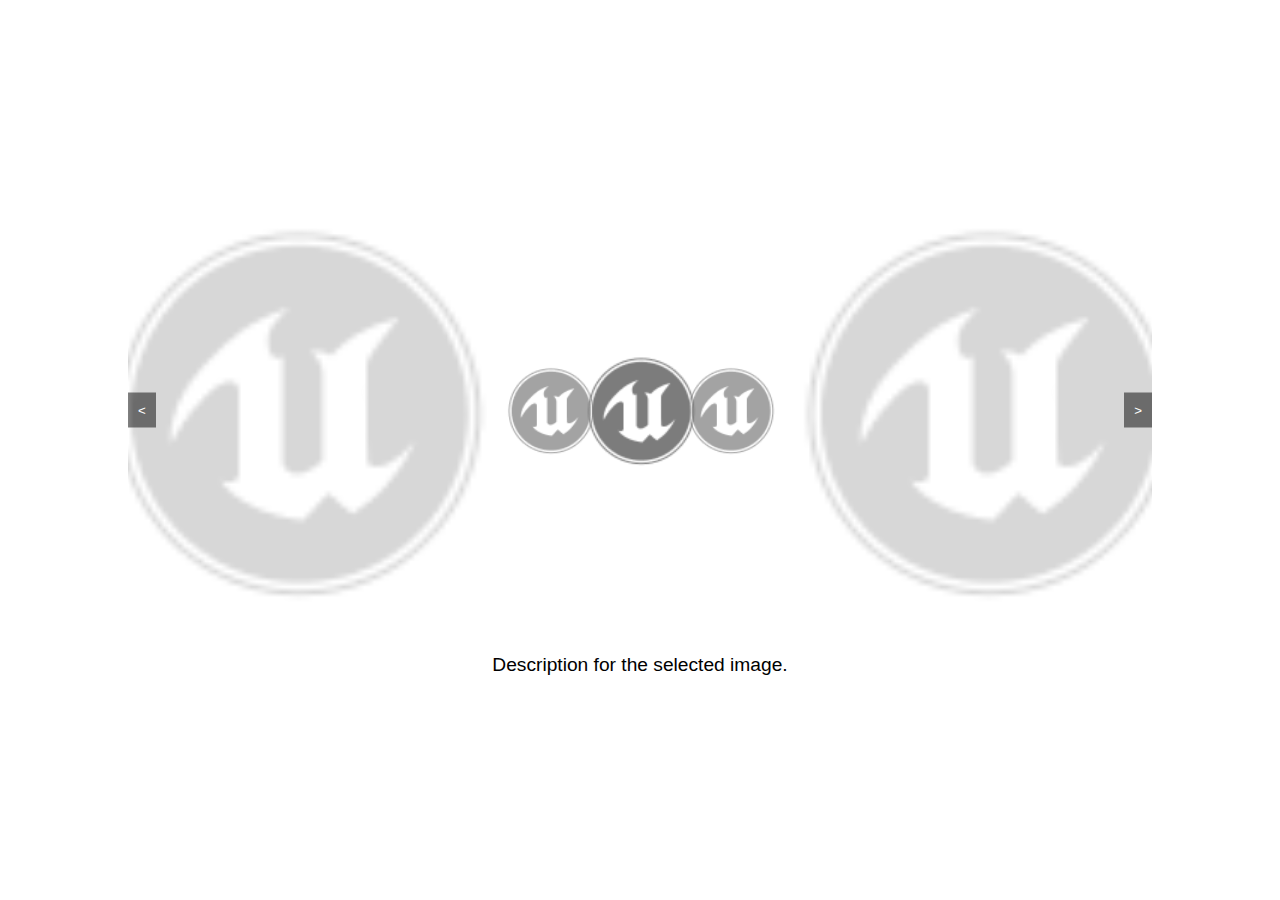
==== bla.html @ d95bbb3d "Trying slider" ====
<!DOCTYPE html>
<html lang="en">
<head>
    <meta charset="UTF-8">
    <meta name="viewport" content="width=device-width, initial-scale=1.0">
    <title>Image Slider</title>
    <link rel="stylesheet" href="bla.css">
</head>
<body>
    <div class="slider-container">
        <button class="nav-button left-button">&lt;</button>
        <div class="slider">
            <div class="slider-item" data-index="0"><img src="Images/UnrealIcon.png" alt="Image 1"></div>
            <div class="slider-item" data-index="1"><img src="Images/UnrealIcon.png" alt="Image 2"></div>
            <div class="slider-item" data-index="2"><img src="Images/UnrealIcon.png" alt="Image 3"></div>
            <div class="slider-item" data-index="3"><img src="Images/UnrealIcon.png" alt="Image 4"></div>
            <div class="slider-item" data-index="4"><img src="Images/UnrealIcon.png" alt="Image 5"></div>
        </div>
        <button class="nav-button right-button">&gt;</button>
    </div>
    <div class="description">
        <p id="description-text">Description for the selected image.</p>
    </div>
    <script src="bla.js"></script>
</body>
</html>
---- bla.css ----
/* styles.css */

body {
    display: flex;
    flex-direction: column;
    align-items: center;
    justify-content: center;
    height: 100vh;
    margin: 0;
    font-family: Arial, sans-serif;
}

.slider-container {
    position: relative;
    width: 80%;
    overflow: hidden;
}

.slider {
    display: flex;
    justify-content: center;
    align-items: center;
    transition: transform 0.5s ease-in-out;
}

.slider-item {
    position: relative;
    transition: transform 0.5s ease, opacity 0.5s ease;
    flex-shrink: 0;
    margin: 0 5px;
}

.slider-item img {
    display: block;
    width: 100%;
}

.slider-item[data-index="2"] {
    transform: scale(1.5);
    opacity: 1;
    z-index: 3;
}

.slider-item[data-index="1"],
.slider-item[data-index="3"] {
    transform: scale(1.2);
    opacity: 0.7;
    z-index: 2;
}

.slider-item[data-index="0"],
.slider-item[data-index="4"] {
    transform: scale(1);
    opacity: 0.3;
    z-index: 1;
    overflow: hidden;
    width: 40%;
}

.nav-button {
    position: absolute;
    top: 50%;
    transform: translateY(-50%);
    background: rgba(0, 0, 0, 0.5);
    color: white;
    border: none;
    padding: 10px;
    cursor: pointer;
    z-index: 4;
}

.left-button {
    left: 0;
}

.right-button {
    right: 0;
}

.description {
    margin-top: 20px;
    text-align: center;
}

#description-text {
    font-size: 1.2em;
}
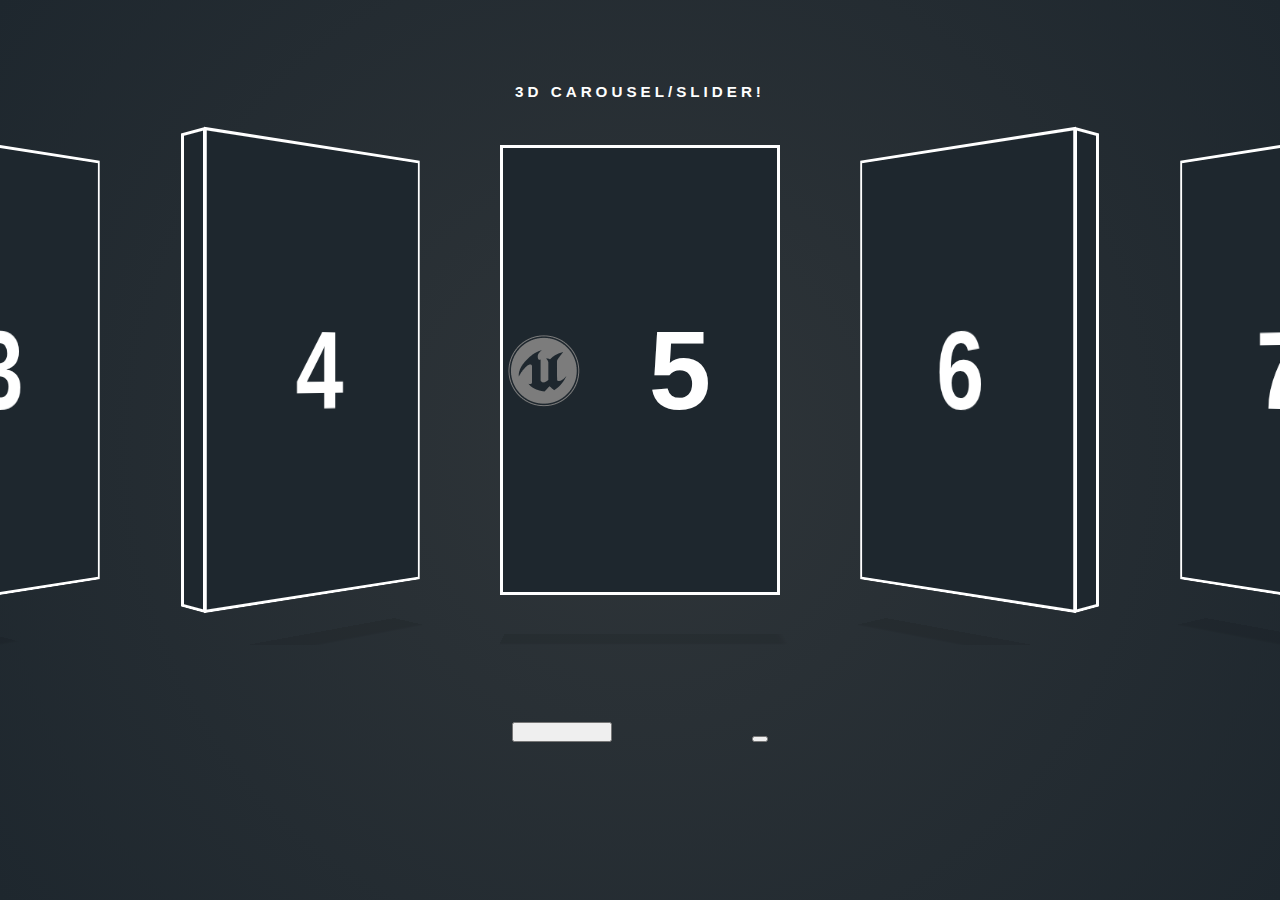
==== commit c73b4821: "Trying new Slider" ====
--- a/bla.html
+++ b/bla.html
@@ -1,4 +1,4 @@
-<!DOCTYPE html>
+<!-- <!DOCTYPE html>
 <html lang="en">
 <head>
     <meta charset="UTF-8">
@@ -8,13 +8,12 @@
 </head>
 <body>
     <div class="slider-container">
-        <button class="nav-button left-button">&lt;</button>
         <div class="slider">
-            <div class="slider-item" data-index="0"><img src="Images/UnrealIcon.png" alt="Image 1"></div>
-            <div class="slider-item" data-index="1"><img src="Images/UnrealIcon.png" alt="Image 2"></div>
-            <div class="slider-item" data-index="2"><img src="Images/UnrealIcon.png" alt="Image 3"></div>
-            <div class="slider-item" data-index="3"><img src="Images/UnrealIcon.png" alt="Image 4"></div>
-            <div class="slider-item" data-index="4"><img src="Images/UnrealIcon.png" alt="Image 5"></div>
+            <div class="slider-item" data-index="0" id="a"><img src="Images/UnrealIcon.png" alt="Image 1"></div>
+            <div class="slider-item" data-index="1" id="b"><img src="Images/UnityIcon.png" alt="Image 2"></div>
+            <div class="slider-item" data-index="2" id="c"><img src="Images/staricon.png" alt="Image 3"></div>
+            <div class="slider-item" data-index="3" id="d"><img src="Images/ArtIcon.png" alt="Image 4"></div>
+            <div class="slider-item" data-index="4" id="e"><img src="Images/UnrealIcon.png" alt="Image 5"></div>
         </div>
         <button class="nav-button right-button">&gt;</button>
     </div>
@@ -23,4 +22,119 @@
     </div>
     <script src="bla.js"></script>
 </body>
+</html> -->
+
+<!DOCTYPE html>
+<html lang="en">
+<head>
+    <meta charset="UTF-8">
+    <meta name="viewport" content="width=device-width, initial-scale=1.0">
+    <title>Document</title>
+    <link rel="stylesheet" href="bla.css">
+</head>
+
+<body>
+    <p>3D Carousel/Slider!</p>
+<div class="carousel">
+    <div class="carousel__body">
+        <button class="carousel__prev"></button>
+        <button class="carousel__next"></button>
+        <div class="carousel__slider">
+            <div class="carousel__slider__item">
+                <div class="item__3d-frame">
+                    <div class="item__3d-frame__box item__3d-frame__box--front">
+                        <h1>1</h1>
+                    </div>
+                    <div class="item__3d-frame__box item__3d-frame__box--left"></div>
+                    <div class="item__3d-frame__box item__3d-frame__box--right"> </div>
+                </div>
+            </div>
+            <div class="carousel__slider__item">
+                <div class="item__3d-frame">
+                    <div class="item__3d-frame__box item__3d-frame__box--front">
+                        <h1>2</h1>
+                    </div>
+                    <div class="item__3d-frame__box item__3d-frame__box--left"></div>
+                    <div class="item__3d-frame__box item__3d-frame__box--right"> </div>
+                </div>
+            </div>
+            <div class="carousel__slider__item">
+                <div class="item__3d-frame">
+                    <div class="item__3d-frame__box item__3d-frame__box--front">
+                        <h1>3</h1>
+                    </div>
+                    <div class="item__3d-frame__box item__3d-frame__box--left"></div>
+                    <div class="item__3d-frame__box item__3d-frame__box--right"> </div>
+                </div>
+            </div>
+            <div class="carousel__slider__item">
+                <div class="item__3d-frame">
+                    <div class="item__3d-frame__box item__3d-frame__box--front">
+                        <h1>4</h1>
+                    </div>
+                    <div class="item__3d-frame__box item__3d-frame__box--left"></div>
+                    <div class="item__3d-frame__box item__3d-frame__box--right"> </div>
+                </div>
+            </div>
+            <div class="carousel__slider__item">
+                <div class="item__3d-frame">
+                    <div class="item__3d-frame__box item__3d-frame__box--front">
+                        <img src="Images/UnrealIcon.png" alt="" id="IMAGEN">
+                        <h1>5</h1>
+                    </div>
+                    <div class="item__3d-frame__box item__3d-frame__box--left"></div>
+                    <div class="item__3d-frame__box item__3d-frame__box--right"> </div>
+                </div>
+            </div>
+            <div class="carousel__slider__item">
+                <div class="item__3d-frame">
+                    <div class="item__3d-frame__box item__3d-frame__box--front">
+                        <h1>6</h1>
+                    </div>
+                    <div class="item__3d-frame__box item__3d-frame__box--left"></div>
+                    <div class="item__3d-frame__box item__3d-frame__box--right"> </div>
+                </div>
+            </div>
+            <div class="carousel__slider__item">
+                <div class="item__3d-frame">
+                    <div class="item__3d-frame__box item__3d-frame__box--front">
+                        <h1>7</h1>
+                    </div>
+                    <div class="item__3d-frame__box item__3d-frame__box--left"></div>
+                    <div class="item__3d-frame__box item__3d-frame__box--right"> </div>
+                </div>
+            </div>
+            <div class="carousel__slider__item">
+                <div class="item__3d-frame">
+                    <div class="item__3d-frame__box item__3d-frame__box--front">
+                        <h1>8</h1>
+                    </div>
+                    <div class="item__3d-frame__box item__3d-frame__box--left"></div>
+                    <div class="item__3d-frame__box item__3d-frame__box--right"> </div>
+                </div>
+            </div>
+            <div class="carousel__slider__item">
+                <div class="item__3d-frame">
+                    <div class="item__3d-frame__box item__3d-frame__box--front">
+                        <h1>9</h1>
+                    </div>
+                    <div class="item__3d-frame__box item__3d-frame__box--left"></div>
+                    <div class="item__3d-frame__box item__3d-frame__box--right"> </div>
+                </div>
+            </div>
+            <div class="carousel__slider__item">
+                <div class="item__3d-frame">
+                    <div class="item__3d-frame__box item__3d-frame__box--front">
+                        <h1>10</h1>
+                    </div>
+                    <div class="item__3d-frame__box item__3d-frame__box--left"></div>
+                    <div class="item__3d-frame__box item__3d-frame__box--right"> </div>
+                </div>
+            </div>
+        </div>
+    </div>
+</div>
+
+    <script src="bla.js"></script>
+</body>
 </html>
--- a/bla.css
+++ b/bla.css
@@ -1,87 +1,137 @@
-/* styles.css */
-
-body {
-    display: flex;
-    flex-direction: column;
-    align-items: center;
-    justify-content: center;
-    height: 100vh;
-    margin: 0;
-    font-family: Arial, sans-serif;
+:root {
+  --crsl-bg: transparent;
+  --box-bg: #1e272e;
+  --box-shadow: #0000001c;
+  --box-shadow-border: #0000000f;
+  --box-border: #fff;
 }
 
-.slider-container {
-    position: relative;
-    width: 80%;
-    overflow: hidden;
+html, body {
+  padding: 0;
+  margin: 0;
+  width: 100%;
+  height: 100%;
+  background: rgb(47, 53, 57);
+  background: radial-gradient(circle, rgb(47, 53, 57) 0%, rgb(30, 39, 46) 100%);
+  filter: progid:DXImageTransform.Microsoft.gradient(startColorstr="#2f3539",endColorstr="#1e272e",GradientType=1);
+}
+html *, body * {
+  font-family: "Source Sans Pro", sans-serif;
+}
+html > p, body > p {
+  font-size: 0.95em;
+  font-weight: bold;
+  position: absolute;
+  top: 7.5%;
+  width: 100%;
+  letter-spacing: 4px;
+  text-transform: uppercase;
+  text-align: center;
+  color: white;
+  -webkit-user-select: none;
+     -moz-user-select: none;
+          user-select: none;
+}
+html > .carousel, body > .carousel {
+  padding-top: 125px;
 }
 
-.slider {
-    display: flex;
-    justify-content: center;
-    align-items: center;
-    transition: transform 0.5s ease-in-out;
+.carousel {
+  position: relative;
+  display: block;
+  width: 100%;
+  box-sizing: border-box;
 }
-
-.slider-item {
-    position: relative;
-    transition: transform 0.5s ease, opacity 0.5s ease;
-    flex-shrink: 0;
-    margin: 0 5px;
+.carousel__prev, .carousel__next {
+  position: absolute;
+  bottom: -15%;
+  transition: transform 0.25s ease;
 }
-
-.slider-item img {
-    display: block;
-    width: 100%;
+.carousel__prev i, .carousel__next i {
+  font-size: 60px;
+  color: var(--box-border);
+  cursor: pointer;
 }
-
-.slider-item[data-index="2"] {
-    transform: scale(1.5);
-    opacity: 1;
-    z-index: 3;
+.carousel__prev:hover, .carousel__next:hover {
+  transform: scale(1.25);
 }
-
-.slider-item[data-index="1"],
-.slider-item[data-index="3"] {
-    transform: scale(1.2);
-    opacity: 0.7;
-    z-index: 2;
+.carousel__prev {
+  left: 40%;
+  width: 100px;
+  height: 20px;
 }
-
-.slider-item[data-index="0"],
-.slider-item[data-index="4"] {
-    transform: scale(1);
-    opacity: 0.3;
-    z-index: 1;
-    overflow: hidden;
-    width: 40%;
+.carousel__next {
+  right: 40%;
 }
-
-.nav-button {
-    position: absolute;
-    top: 50%;
-    transform: translateY(-50%);
-    background: rgba(0, 0, 0, 0.5);
-    color: white;
-    border: none;
-    padding: 10px;
-    cursor: pointer;
-    z-index: 4;
+.carousel__body {
+  width: 100%;
+  padding: 20px 0 50px 0;
+  overflow: hidden;
 }
-
-.left-button {
-    left: 0;
+.carousel__body .carousel__slider {
+  position: relative;
+  transition: transform 1s ease-in-out;
+  background: var(--crsl-bg);
 }
-
-.right-button {
-    right: 0;
+.carousel__body .carousel__slider__item {
+  position: relative;
+  display: block;
+  float: left;
+  box-sizing: border-box;
+  margin-left: 20px;
+  margin-right: 20px;
 }
-
-.description {
-    margin-top: 20px;
-    text-align: center;
+.carousel__body .carousel__slider__item .item__3d-frame {
+  position: relative;
+  width: 100%;
+  height: 100%;
+  transition: transform 1s ease-in-out;
+  transform-style: preserve-3d;
 }
-
-#description-text {
-    font-size: 1.2em;
+.carousel__body .carousel__slider__item .item__3d-frame:after {
+  content: "";
+  position: absolute;
+  bottom: -15%;
+  width: 100%;
+  height: 40px;
+  background: var(--box-shadow);
+  box-shadow: 0px 0px 5px 5px var(--box-shadow);
+  transform: rotateX(90deg) translate3d(0px, -20px, 0px);
+  opacity: 0.85;
 }
+.carousel__body .carousel__slider__item .item__3d-frame__box {
+  display: flex;
+  align-items: center;
+  vertical-align: middle;
+  text-align: center;
+  position: absolute;
+  width: 100%;
+  height: 100%;
+  box-sizing: border-box;
+  border-color: var(--box-border);
+  background: var(--box-bg);
+  border-width: 3px;
+  border-style: solid;
+}
+.carousel__body .carousel__slider__item .item__3d-frame__box h1 {
+  font-size: 7em;
+  width: 100%;
+  color: var(--box-border);
+}
+.carousel__body .carousel__slider__item .item__3d-frame__box--right, .carousel__body .carousel__slider__item .item__3d-frame__box--left {
+  top: 0;
+  width: 40px;
+  backface-visibility: hidden;
+}
+.carousel__body .carousel__slider__item .item__3d-frame__box--left {
+  left: 0;
+  border-left-width: 5px;
+  transform: translate3d(1px, 0, -40px) rotateY(-90deg);
+  transform-origin: 0%;
+}
+.carousel__body .carousel__slider__item .item__3d-frame__box--right {
+  right: 0;
+  border-right-width: 5px;
+  transform: translate3d(-1px, 0, -40px) rotateY(90deg);
+  transform-origin: 100%;
+}--- a/bla.css
+++ b/bla.css
@@ -1,87 +1,137 @@
-/* styles.css */
-
-body {
-    display: flex;
-    flex-direction: column;
-    align-items: center;
-    justify-content: center;
-    height: 100vh;
-    margin: 0;
-    font-family: Arial, sans-serif;
+:root {
+  --crsl-bg: transparent;
+  --box-bg: #1e272e;
+  --box-shadow: #0000001c;
+  --box-shadow-border: #0000000f;
+  --box-border: #fff;
 }
 
-.slider-container {
-    position: relative;
-    width: 80%;
-    overflow: hidden;
+html, body {
+  padding: 0;
+  margin: 0;
+  width: 100%;
+  height: 100%;
+  background: rgb(47, 53, 57);
+  background: radial-gradient(circle, rgb(47, 53, 57) 0%, rgb(30, 39, 46) 100%);
+  filter: progid:DXImageTransform.Microsoft.gradient(startColorstr="#2f3539",endColorstr="#1e272e",GradientType=1);
+}
+html *, body * {
+  font-family: "Source Sans Pro", sans-serif;
+}
+html > p, body > p {
+  font-size: 0.95em;
+  font-weight: bold;
+  position: absolute;
+  top: 7.5%;
+  width: 100%;
+  letter-spacing: 4px;
+  text-transform: uppercase;
+  text-align: center;
+  color: white;
+  -webkit-user-select: none;
+     -moz-user-select: none;
+          user-select: none;
+}
+html > .carousel, body > .carousel {
+  padding-top: 125px;
 }
 
-.slider {
-    display: flex;
-    justify-content: center;
-    align-items: center;
-    transition: transform 0.5s ease-in-out;
+.carousel {
+  position: relative;
+  display: block;
+  width: 100%;
+  box-sizing: border-box;
 }
-
-.slider-item {
-    position: relative;
-    transition: transform 0.5s ease, opacity 0.5s ease;
-    flex-shrink: 0;
-    margin: 0 5px;
+.carousel__prev, .carousel__next {
+  position: absolute;
+  bottom: -15%;
+  transition: transform 0.25s ease;
 }
-
-.slider-item img {
-    display: block;
-    width: 100%;
+.carousel__prev i, .carousel__next i {
+  font-size: 60px;
+  color: var(--box-border);
+  cursor: pointer;
 }
-
-.slider-item[data-index="2"] {
-    transform: scale(1.5);
-    opacity: 1;
-    z-index: 3;
+.carousel__prev:hover, .carousel__next:hover {
+  transform: scale(1.25);
 }
-
-.slider-item[data-index="1"],
-.slider-item[data-index="3"] {
-    transform: scale(1.2);
-    opacity: 0.7;
-    z-index: 2;
+.carousel__prev {
+  left: 40%;
+  width: 100px;
+  height: 20px;
 }
-
-.slider-item[data-index="0"],
-.slider-item[data-index="4"] {
-    transform: scale(1);
-    opacity: 0.3;
-    z-index: 1;
-    overflow: hidden;
-    width: 40%;
+.carousel__next {
+  right: 40%;
 }
-
-.nav-button {
-    position: absolute;
-    top: 50%;
-    transform: translateY(-50%);
-    background: rgba(0, 0, 0, 0.5);
-    color: white;
-    border: none;
-    padding: 10px;
-    cursor: pointer;
-    z-index: 4;
+.carousel__body {
+  width: 100%;
+  padding: 20px 0 50px 0;
+  overflow: hidden;
 }
-
-.left-button {
-    left: 0;
+.carousel__body .carousel__slider {
+  position: relative;
+  transition: transform 1s ease-in-out;
+  background: var(--crsl-bg);
 }
-
-.right-button {
-    right: 0;
+.carousel__body .carousel__slider__item {
+  position: relative;
+  display: block;
+  float: left;
+  box-sizing: border-box;
+  margin-left: 20px;
+  margin-right: 20px;
 }
-
-.description {
-    margin-top: 20px;
-    text-align: center;
+.carousel__body .carousel__slider__item .item__3d-frame {
+  position: relative;
+  width: 100%;
+  height: 100%;
+  transition: transform 1s ease-in-out;
+  transform-style: preserve-3d;
 }
-
-#description-text {
-    font-size: 1.2em;
+.carousel__body .carousel__slider__item .item__3d-frame:after {
+  content: "";
+  position: absolute;
+  bottom: -15%;
+  width: 100%;
+  height: 40px;
+  background: var(--box-shadow);
+  box-shadow: 0px 0px 5px 5px var(--box-shadow);
+  transform: rotateX(90deg) translate3d(0px, -20px, 0px);
+  opacity: 0.85;
 }
+.carousel__body .carousel__slider__item .item__3d-frame__box {
+  display: flex;
+  align-items: center;
+  vertical-align: middle;
+  text-align: center;
+  position: absolute;
+  width: 100%;
+  height: 100%;
+  box-sizing: border-box;
+  border-color: var(--box-border);
+  background: var(--box-bg);
+  border-width: 3px;
+  border-style: solid;
+}
+.carousel__body .carousel__slider__item .item__3d-frame__box h1 {
+  font-size: 7em;
+  width: 100%;
+  color: var(--box-border);
+}
+.carousel__body .carousel__slider__item .item__3d-frame__box--right, .carousel__body .carousel__slider__item .item__3d-frame__box--left {
+  top: 0;
+  width: 40px;
+  backface-visibility: hidden;
+}
+.carousel__body .carousel__slider__item .item__3d-frame__box--left {
+  left: 0;
+  border-left-width: 5px;
+  transform: translate3d(1px, 0, -40px) rotateY(-90deg);
+  transform-origin: 0%;
+}
+.carousel__body .carousel__slider__item .item__3d-frame__box--right {
+  right: 0;
+  border-right-width: 5px;
+  transform: translate3d(-1px, 0, -40px) rotateY(90deg);
+  transform-origin: 100%;
+}